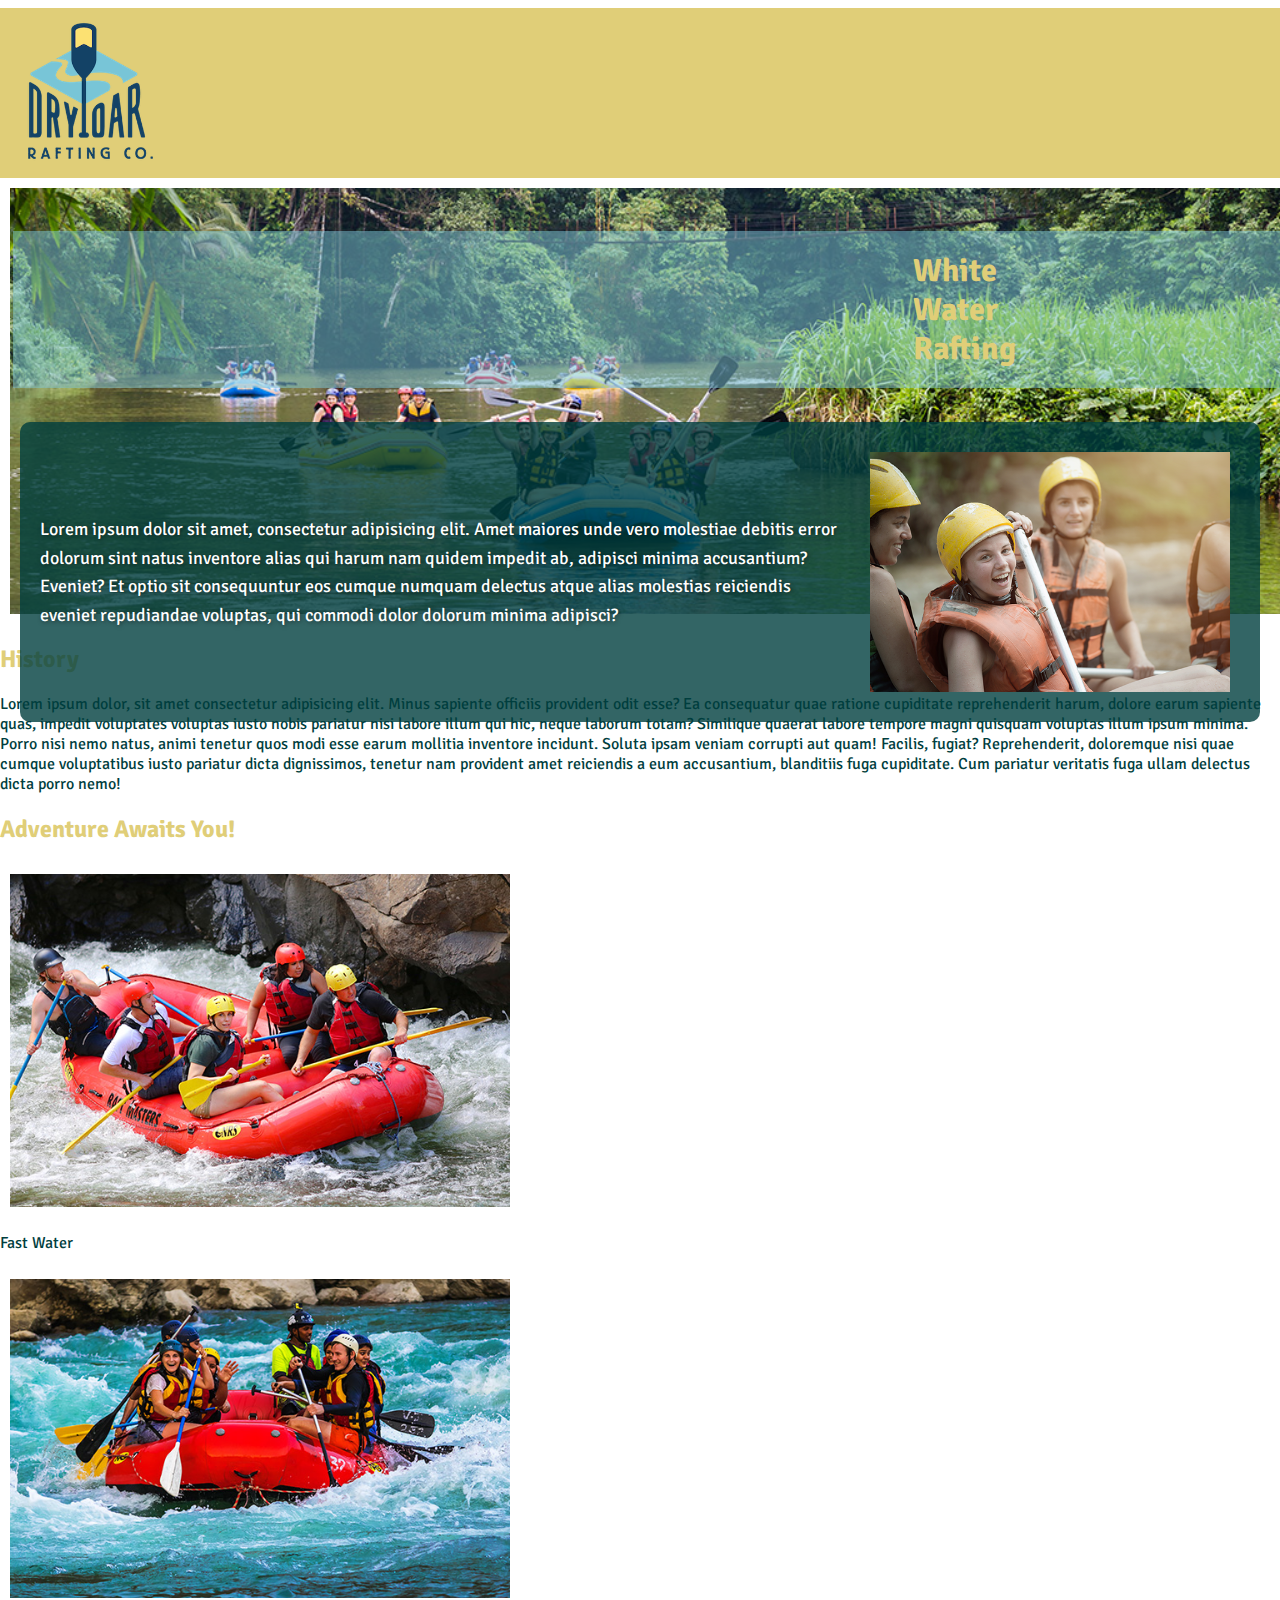
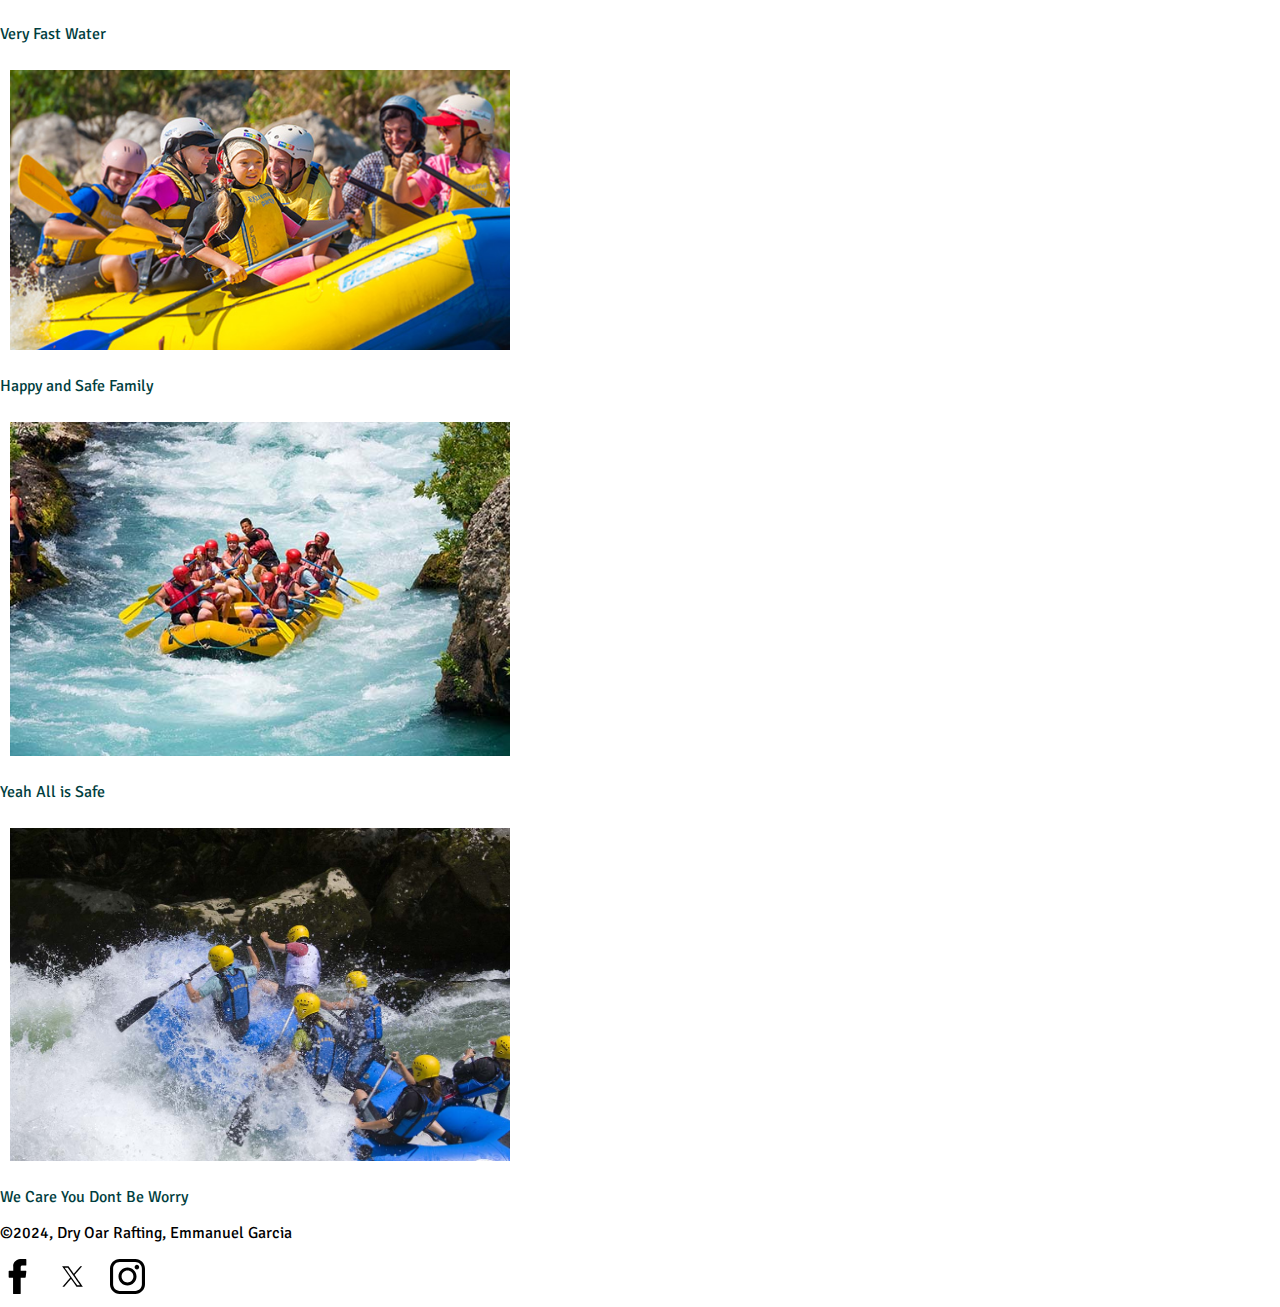
==== wwr/about.html @ 3fedbff1 "about us" ====
<!DOCTYPE html>
<html lang="en">
<head>
    <meta charset="UTF-8">
    <meta name="viewport" content="width=device-width, initial-scale=1.0">
    <meta name="description" content="About Us Dry Oar Rafting, forever just do it">
    <meta name="author" content="Emmanuel Garcia">
    <title>About Us-Dry Oar Rafting</title>
    <link rel="stylesheet" href="styles/rafting.css">
    <link rel="preconnect" href="https://fonts.googleapis.com">
    <link rel="preconnect" href="https://fonts.gstatic.com" crossorigin>
    <link href="https://fonts.googleapis.com/css2?family=Signika:wght@300..700&display=swap" rel="stylesheet">
</head>
<body>
    <header>
        <img src="images/dryoarlogo3.png" alt="Dry Oar Logo">
        <nav>
            <a href="index.html"></a>
            <a href="about.html"></a>
            <a href="trips.html"></a>
            <a href="contact.html"></a>
        </nav>
    </header>
    <main>
        <div class="hero">
            <img src="images/background_1.jpg" alt="background">
            <div class="hero-title">
                <h1>White Water Rafting</h1>
            </div>
            <div class="hero-text">
                <p>Lorem ipsum dolor sit amet, consectetur adipisicing elit. Amet maiores unde vero molestiae debitis error dolorum sint natus inventore alias qui harum nam quidem impedit ab, adipisci minima accusantium? Eveniet?
                Et optio sit consequuntur eos cumque numquam delectus atque alias molestias reiciendis eveniet repudiandae voluptas, qui commodi dolor dolorum minima adipisci?</p>
                <img src="images/people.png" alt="people">
            </div>
            <section>
                <h2>History</h2>
                <p>Lorem ipsum dolor, sit amet consectetur adipisicing elit. Minus sapiente officiis provident odit esse? Ea consequatur quae ratione cupiditate reprehenderit harum, dolore earum sapiente quas, impedit voluptates voluptas iusto nobis pariatur nisi labore illum qui hic, neque laborum totam? Similique quaerat labore tempore magni quisquam voluptas illum ipsum minima. Porro nisi nemo natus, animi tenetur quos modi esse earum mollitia inventore incidunt. Soluta ipsam veniam corrupti aut quam! Facilis, fugiat? Reprehenderit, doloremque nisi quae cumque voluptatibus iusto pariatur dicta dignissimos, tenetur nam provident amet reiciendis a eum accusantium, blanditiis fuga cupiditate. Cum pariatur veritatis fuga ullam delectus dicta porro nemo!</p>
            </section>
            <section>
                <div class="multiple_pictures">
                    <h2>Adventure Awaits You!</h2>
                    <img src="images/rafting_1.jpg" alt="Rafting 1">
                    <p>Fast Water</p>
                    <img src="images/rafting_2.jpg" alt="Rafting 2">
                    <p>Very Fast Water</p>
                    <img src="images/rafting_3.jpg" alt="Rafting 3">
                    <p>Happy and Safe Family</p>
                    <img src="images/rafting_4.jpg" alt="Rafting 4">
                    <p>Yeah All is Safe</p>
                    <img src="images/rafting_5.jpg" alt="Rafting 5">
                    <p>We Care You Dont Be Worry</p>
                </div>
            </section>
        </div>
    </main>
    <footer>
        <p>&copy;2024, Dry Oar Rafting, Emmanuel Garcia</p>
        <nav class="sociallinks">
            <a href="https://facebook.com">
                <img src="images/facebook.svg" alt="Facebook">
            </a>
            <a href="https://x.com">
                <img src="images/x.svg" alt="X">
            </a>
            <a href="https://instagram.com">
                <img src="images/instagram.svg" alt="Instagram">
            </a>
        </nav>
    </footer>
</body>
</html>
---- wwr/styles/rafting.css ----
:root {
    --primary-color: #7dc8da;
    --secondary-color: #0C347A;
    --heading-color: #E0CE78;
    --paragraph-color: #003E3E;
    --background-color-title: rgba(125, 200, 218, .5);
    --background-color-title-text: rgba(0, 62, 62, .8);
}

body {
    font-family: "Signika", sans-serif;
    font-weight: 400;
    font-style: normal;
    font-variation-settings:
        "GRAD" 0;
}

body {
    max-width: 2000px;
    margin: 8px auto 8px auto;
    position: relative;
}

h1, h2, h3, h4, h5, h6 {
    color: var(--heading-color);
}

a img {
    text-decoration: none; 
    border: none;
}

header {
    width: 1980px;
    background-color: var(--heading-color);
    padding: 10px 20px;
    display: flex;
    align-items: center;
    justify-content: space-between;
}

header img {
    height: 150px;
}

header nav {
    color: black;
    display: flex;
}

nav {
    display: flex;
    gap: 20px;

}

nav img {
    width: 35px;
}

.hero {
    position: relative;
    text-align: left;
    color: white;
}
.hero p {
    color: var(--paragraph-color);
}

.hero img {
    position: relative;
    display: block;
    width: 100%;
    height: auto;
    padding: 10px 10px;
}

.hero-text {
    position: absolute;
    display: flex;
    align-items: center;
    justify-content: flex-start;
    width: 1200px;
    height: auto;
    top: 15%;
    left: 50%;
    transform: translate(-50%, -50%);
    background-color: var(--background-color-title-text);
    padding: 20px;
    border-radius: 10px;
}

.hero-text p {
    margin: 10px 20px 10px 0;
    font-size: 18px;
    line-height: 1.6;
    text-shadow: 1px 1px 4px rgba(0, 0, 0, 0.5);
    color: white;
}

.hero-text img {
    position: relative;
    width: 30%;
    height: auto;
    border-radius: 1px;
}

.hero-title {
    position: absolute;
    top: 2%;
    left: 1%;
    background-color: var(--background-color-title);
    padding: 20px 900px;
    align-items: center;
    justify-content: space-between;
    z-index: 1;
}

.hero-title h1 {
    margin: 0;
    color: var(--heading-color);
}

.multiple_pictures {
    width: 500px;
    height: auto;
}

.multiple_pictures p {
    color: var(--paragraph-color);
}
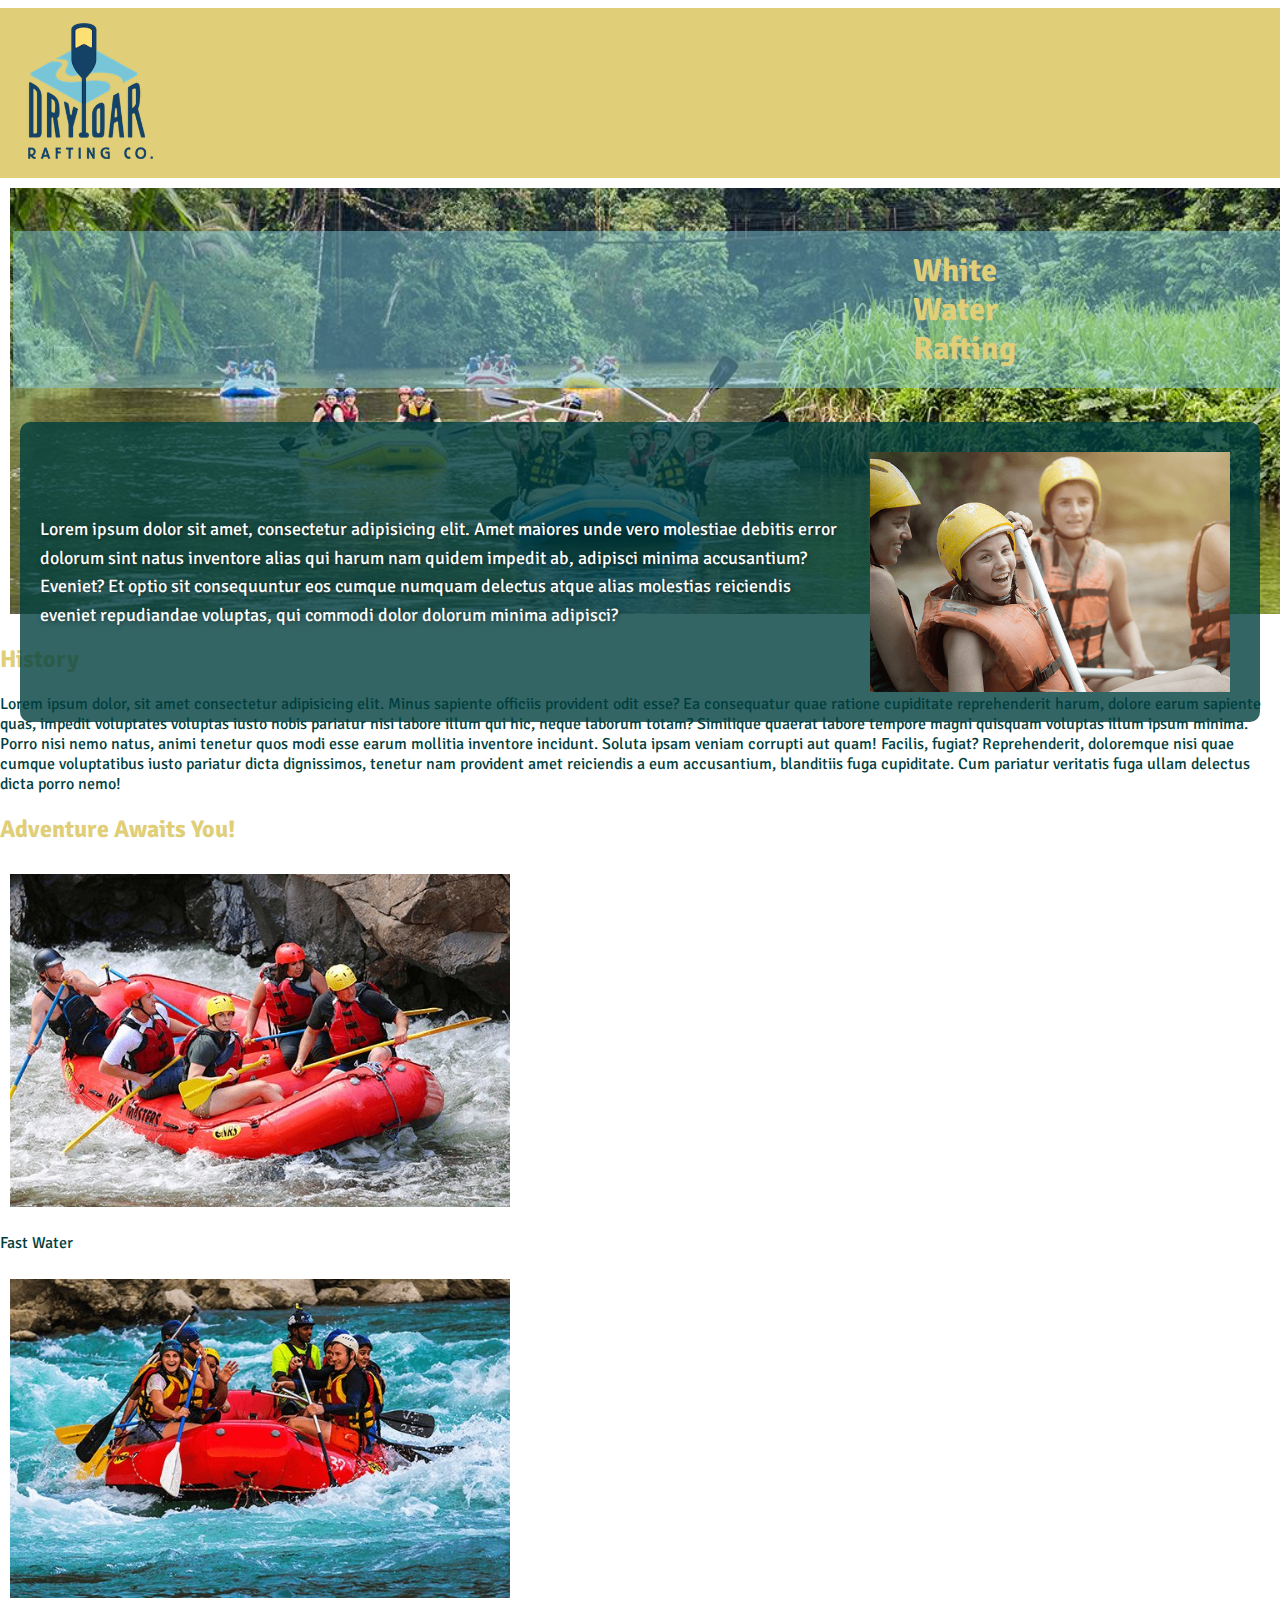
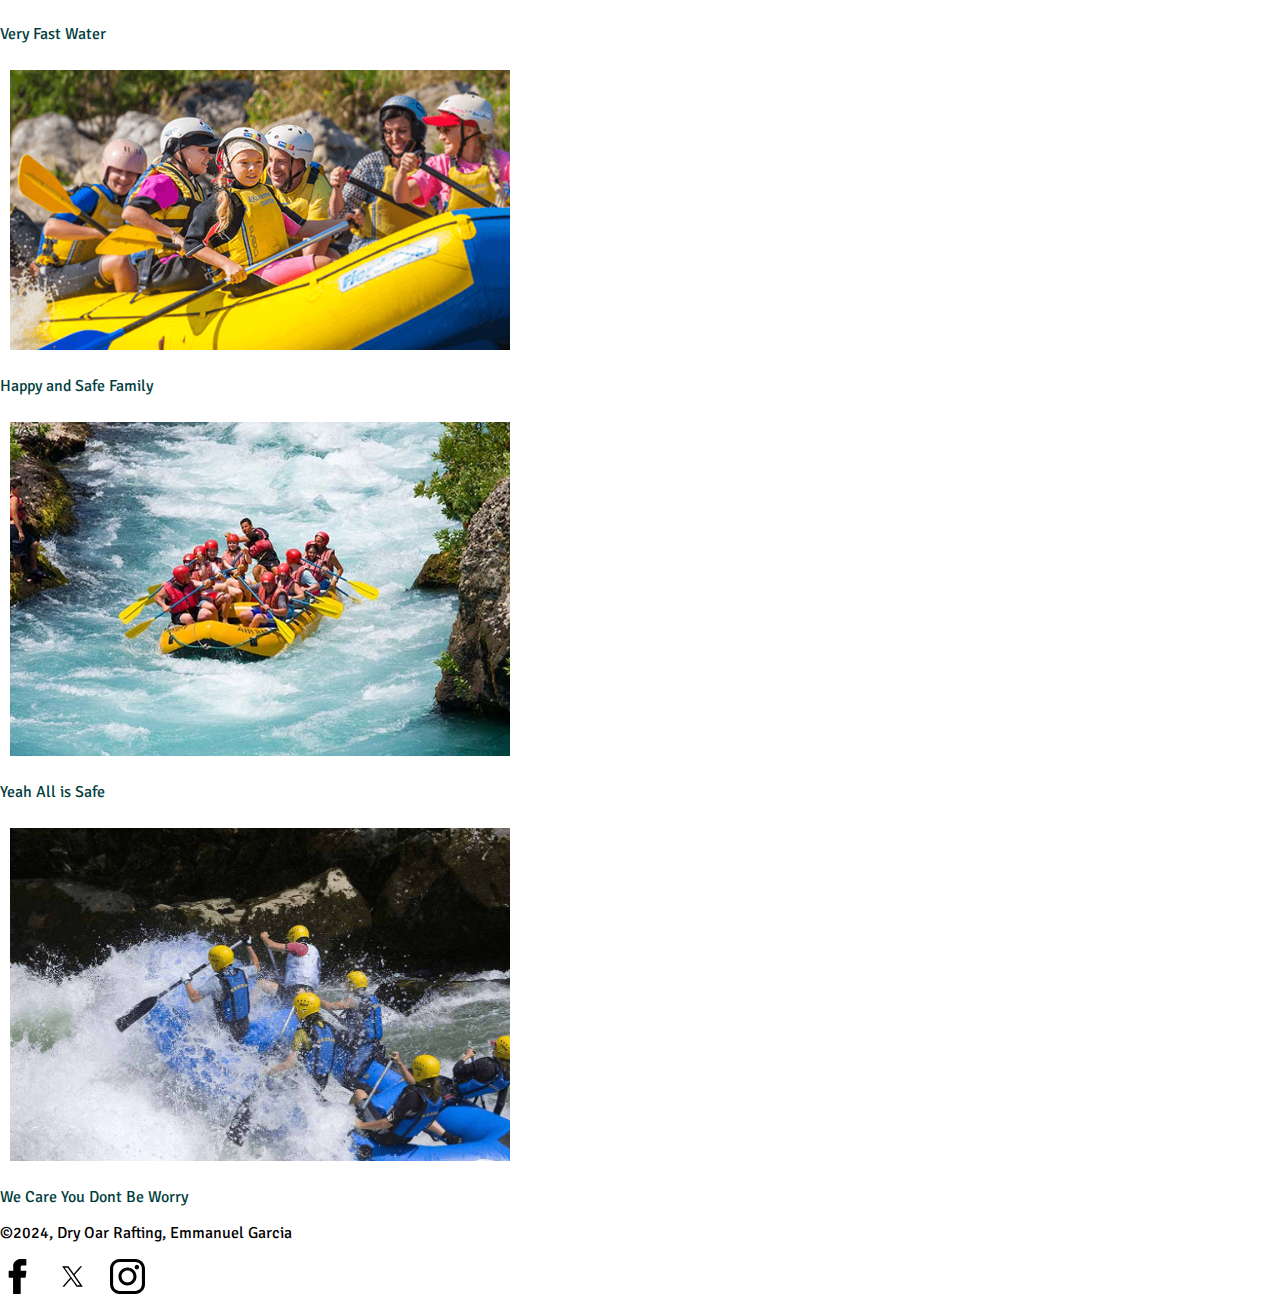
==== commit 7d58dab6: "images" ====
--- a/wwr/about.html
+++ b/wwr/about.html
@@ -43,7 +43,7 @@
                     <p>Fast Water</p>
                     <img src="images/rafting_2.jpg" alt="Rafting 2">
                     <p>Very Fast Water</p>
-                    <img src="images/rafting_3.jpg" alt="Rafting 3">
+                    <img src="images/rafting_3.png" alt="Rafting 3">
                     <p>Happy and Safe Family</p>
                     <img src="images/rafting_4.jpg" alt="Rafting 4">
                     <p>Yeah All is Safe</p>
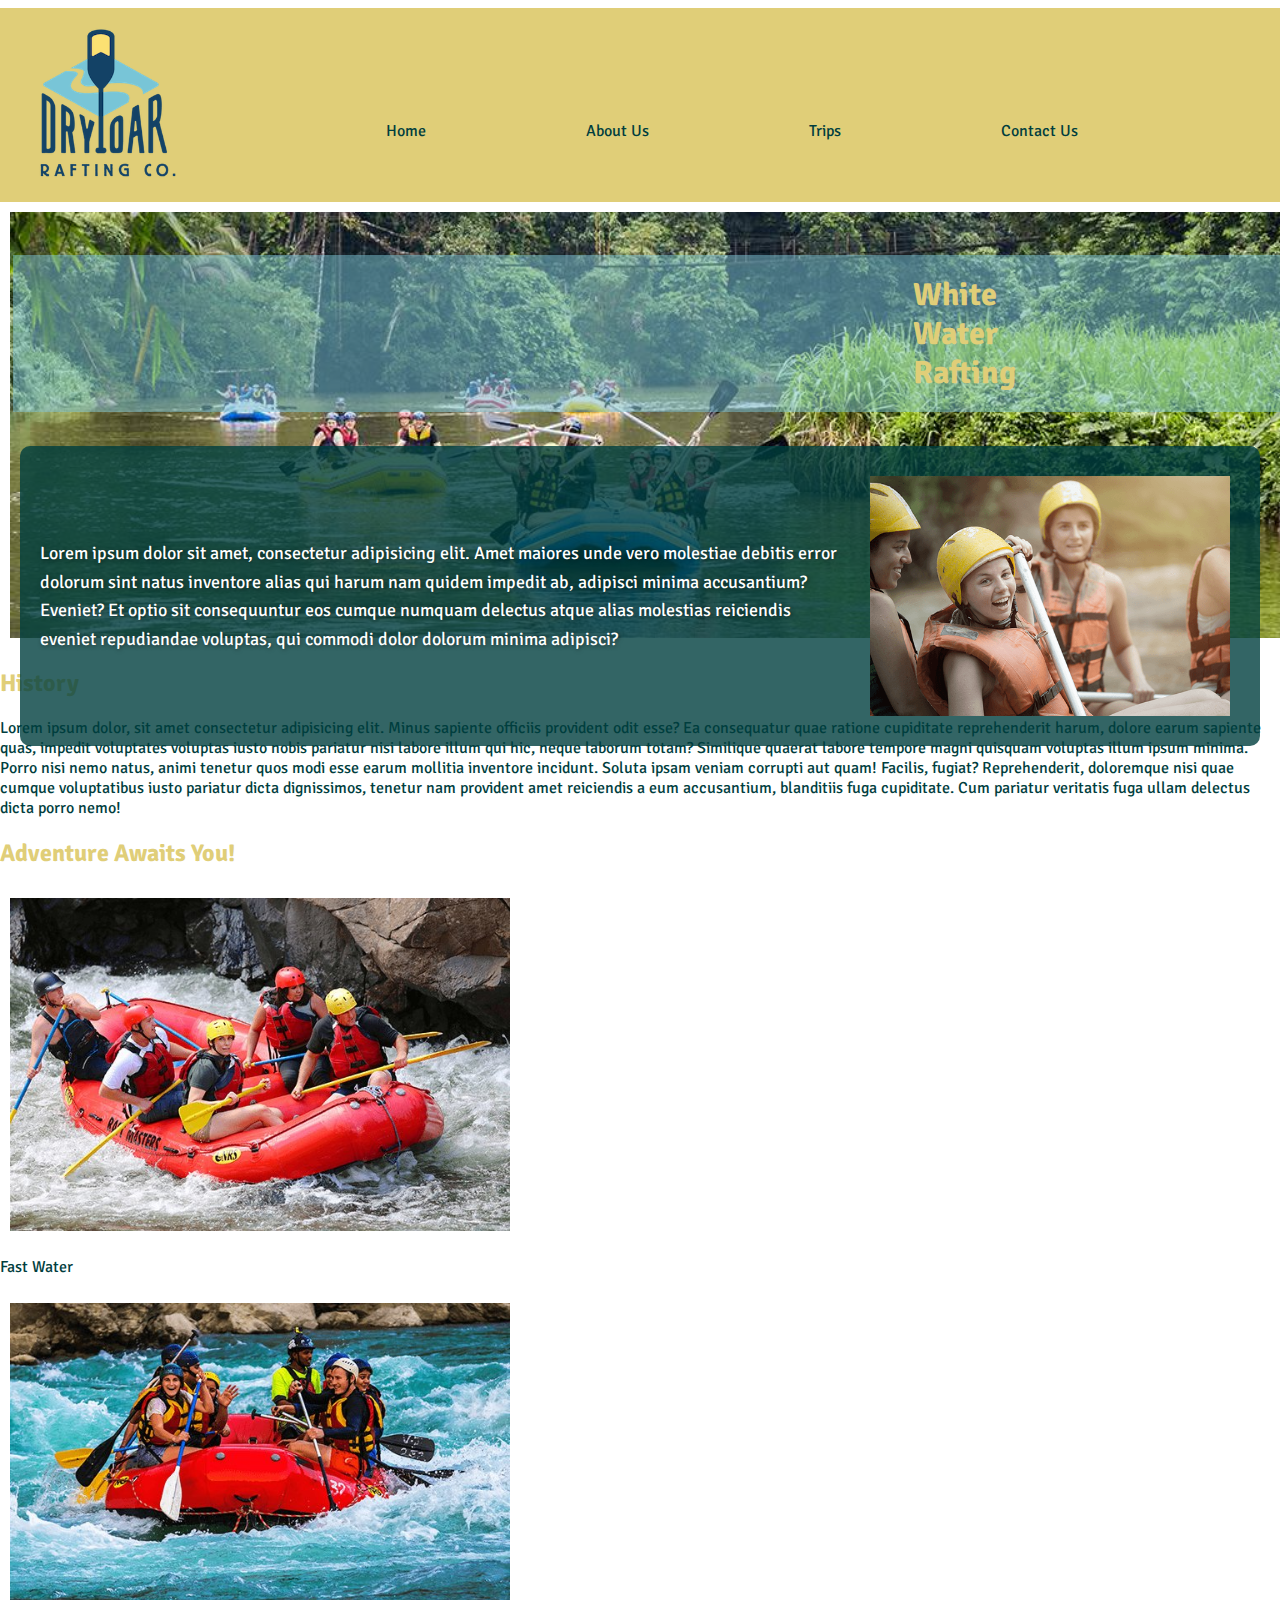
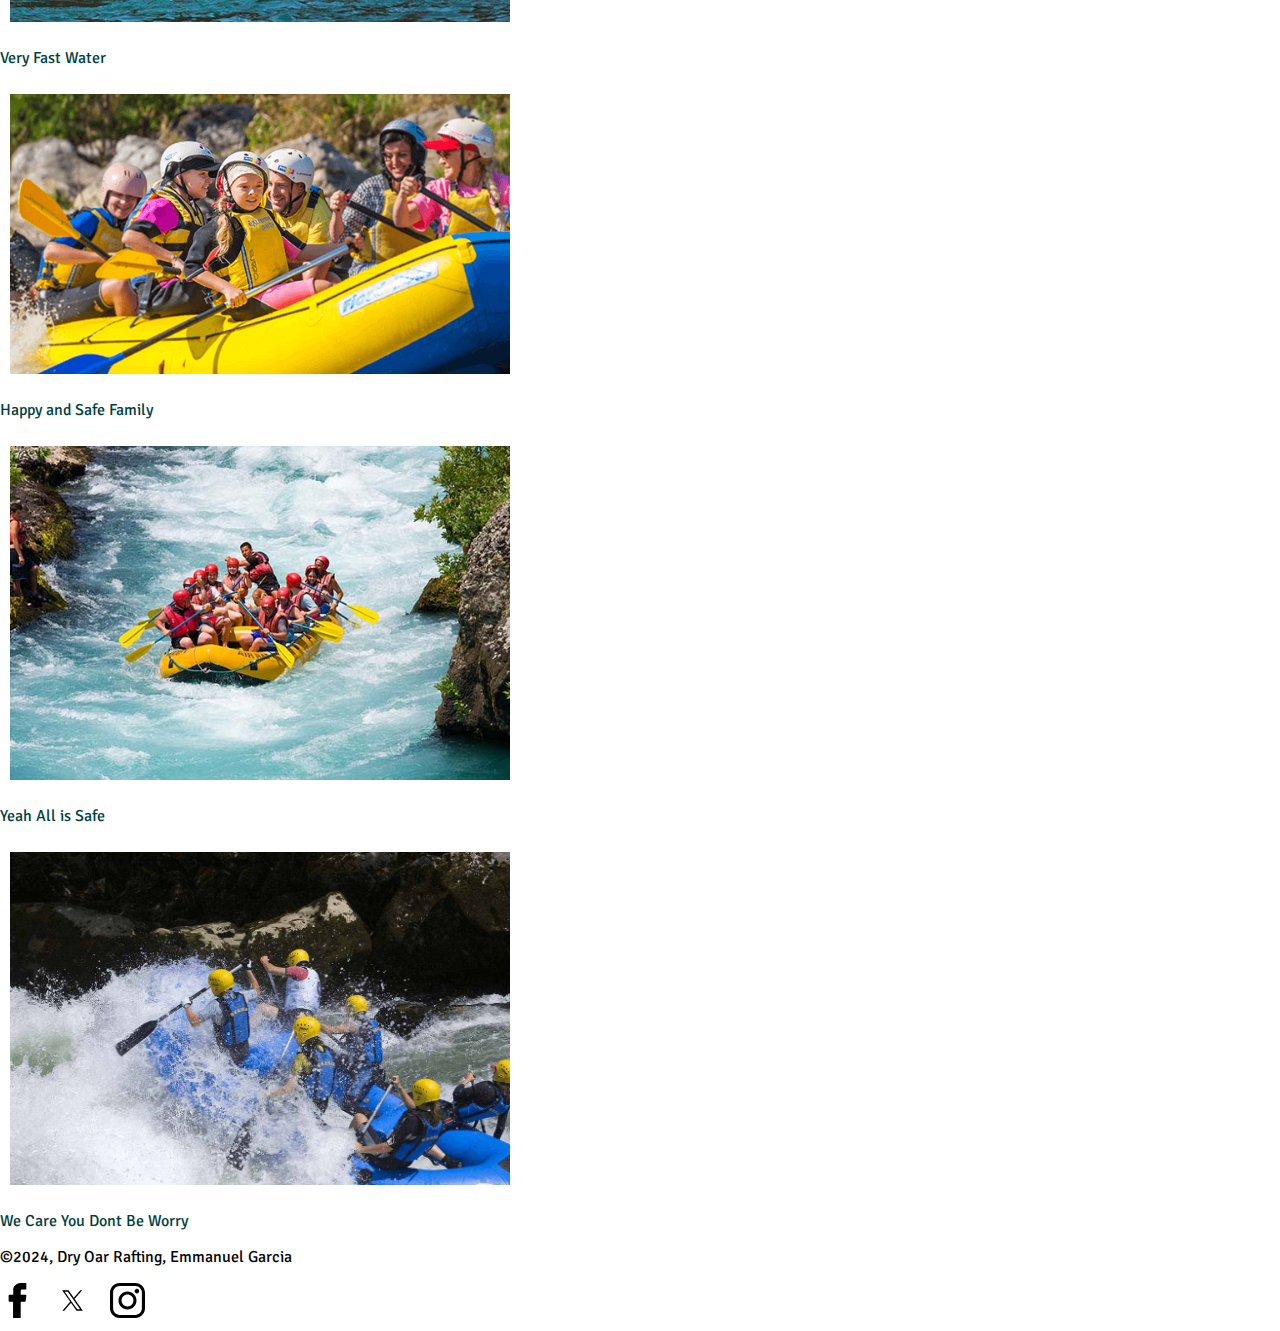
==== commit b5d36234: "maybe" ====
--- a/wwr/about.html
+++ b/wwr/about.html
@@ -14,12 +14,16 @@
 <body>
     <header>
         <img src="images/dryoarlogo3.png" alt="Dry Oar Logo">
-        <nav>
-            <a href="index.html"></a>
-            <a href="about.html"></a>
-            <a href="trips.html"></a>
-            <a href="contact.html"></a>
-        </nav>
+        <div class="nav-header">
+            <nav>
+                <ul class="navigation">
+                    <li><a href="index.html">Home</a></li>
+                    <li><a href="about.html">About Us</a></li>
+                    <li><a href="trips.html">Trips</a></li>
+                    <li><a href="contact.html">Contact Us</a></li>
+                </ul>
+            </nav>
+        </div>
     </header>
     <main>
         <div class="hero">
--- a/wwr/styles/rafting.css
+++ b/wwr/styles/rafting.css
@@ -30,29 +30,53 @@
     text-decoration: none; 
     border: none;
 }
+header, footer {
+    max-width: 1980px;
+    margin: 0 auto;
+}
 
 header {
-    width: 1980px;
-    background-color: var(--heading-color);
-    padding: 10px 20px;
     display: flex;
+    grid-template-columns: 1fr 3fr;
     align-items: center;
-    justify-content: space-between;
+    background: var(--heading-color);
+    color: #fff;
+    padding: 1rem;
 }
 
 header img {
-    height: 150px;
+    height: auto;
+    margin: 0 .25rem 0 1rem;
+    width: 150px;
 }
 
 header nav {
-    color: black;
+    position: absolute;
+    color: var(--primary-color);
     display: flex;
+
 }
 
 nav {
     display: flex;
     gap: 20px;
 
+}
+
+nav ul {
+    list-style: none;
+    display: flex;
+    justify-content: flex-end;
+}
+
+nav ul li {
+    margin-left: 10rem;
+}
+
+nav ul li a {
+    color: var(--paragraph-color);
+    text-decoration: none;
+    display: block;
 }
 
 nav img {
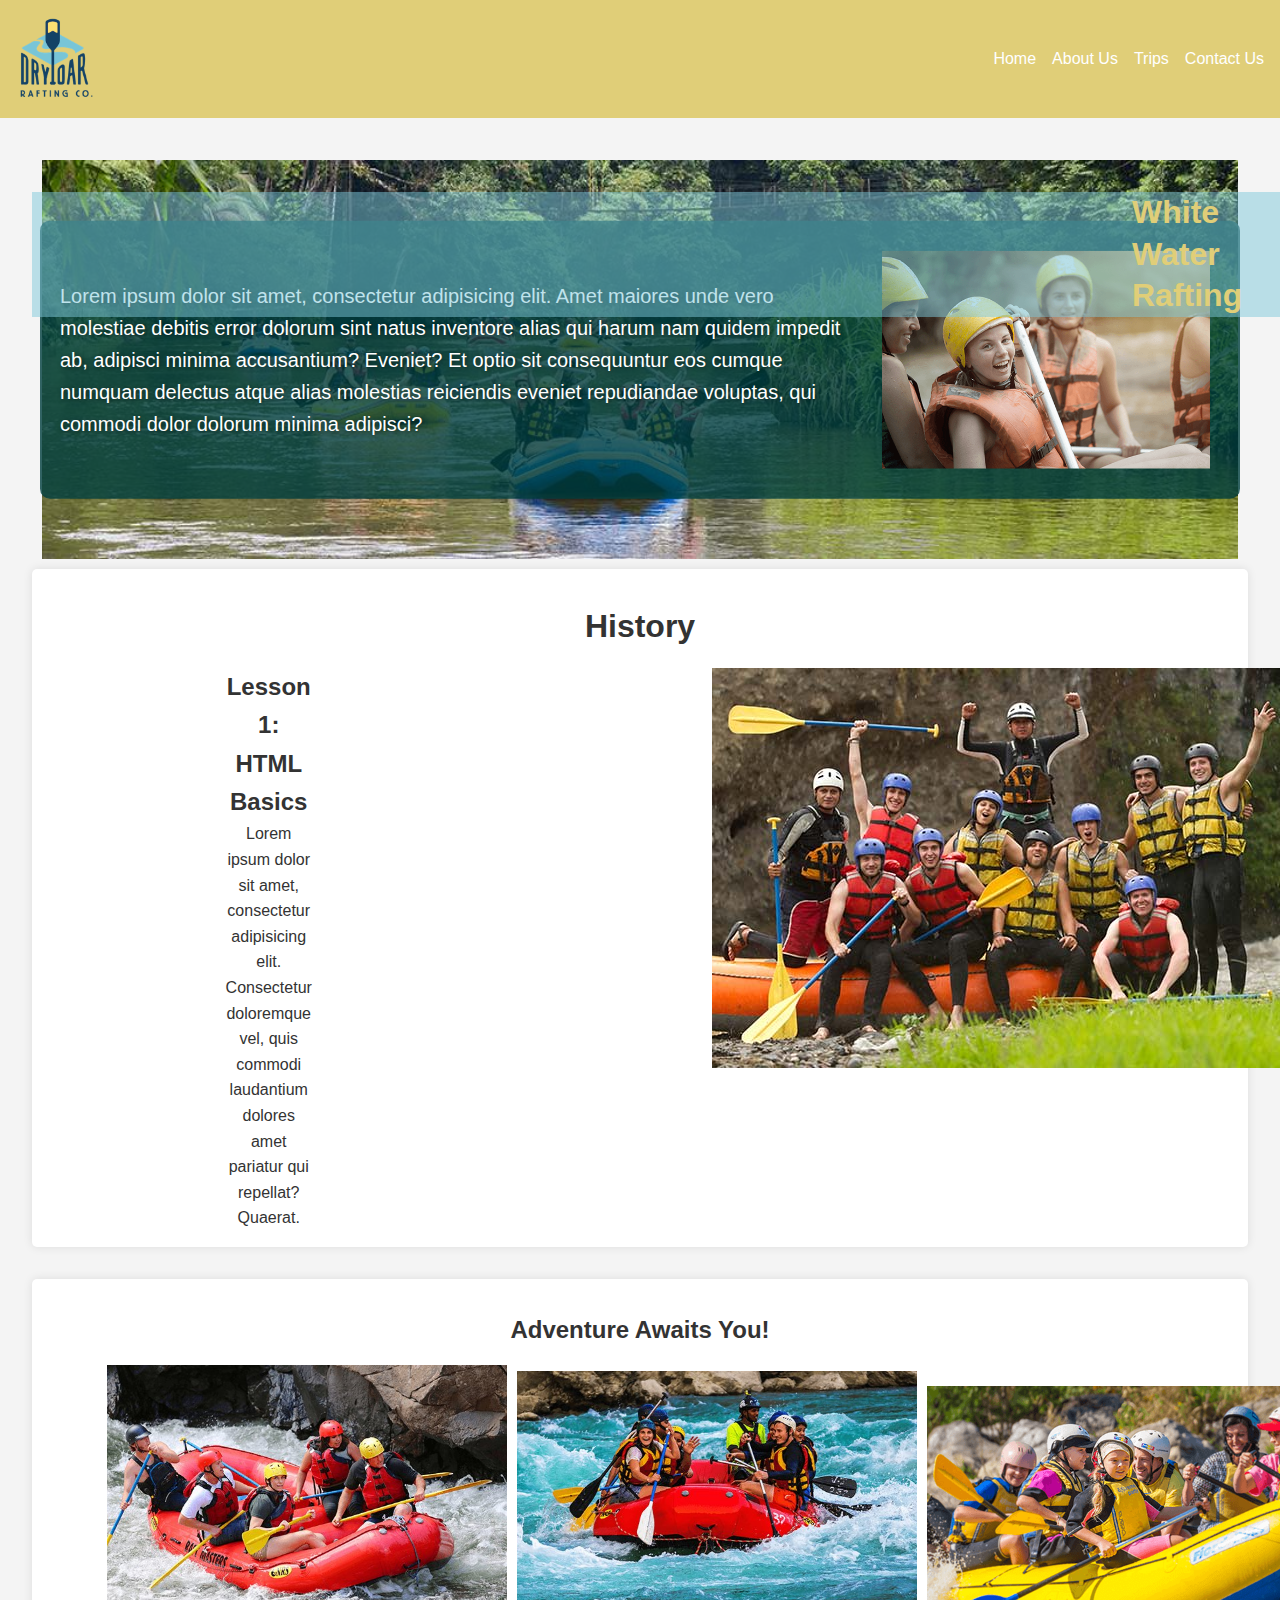
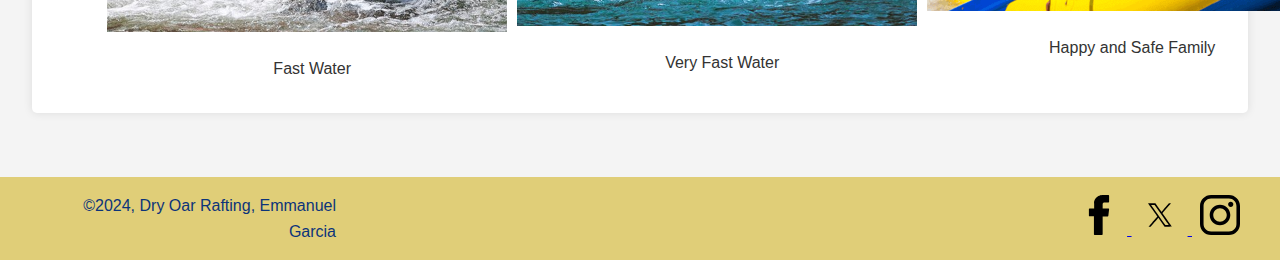
==== commit c628a405: "safe" ====
--- a/wwr/about.html
+++ b/wwr/about.html
@@ -1,61 +1,84 @@
 <!DOCTYPE html>
 <html lang="en">
-<head>
-    <meta charset="UTF-8">
-    <meta name="viewport" content="width=device-width, initial-scale=1.0">
-    <meta name="description" content="About Us Dry Oar Rafting, forever just do it">
-    <meta name="author" content="Emmanuel Garcia">
-    <title>About Us-Dry Oar Rafting</title>
-    <link rel="stylesheet" href="styles/rafting.css">
-    <link rel="preconnect" href="https://fonts.googleapis.com">
-    <link rel="preconnect" href="https://fonts.gstatic.com" crossorigin>
-    <link href="https://fonts.googleapis.com/css2?family=Signika:wght@300..700&display=swap" rel="stylesheet">
-</head>
+    <head>
+        <meta charset="UTF-8">
+        <meta name="viewport" content="width=device-width, initial-scale=1.0">
+        <meta name="description" content="About Us Dry Oar Rafting, forever just do it">
+        <meta name="author" content="Emmanuel Garcia">
+        <title>About Us-Dry Oar Rafting</title>
+        <link rel="stylesheet" href="styles/rafting.css">
+        <link rel="preconnect" href="https://fonts.googleapis.com">
+        <link rel="preconnect" href="https://fonts.gstatic.com" crossorigin>
+        <link href="https://fonts.googleapis.com/css2?family=Signika:wght@300..700&display=swap" rel="stylesheet">
+    </head>
 <body>
     <header>
-        <img src="images/dryoarlogo3.png" alt="Dry Oar Logo">
-        <div class="nav-header">
-            <nav>
-                <ul class="navigation">
-                    <li><a href="index.html">Home</a></li>
-                    <li><a href="about.html">About Us</a></li>
-                    <li><a href="trips.html">Trips</a></li>
-                    <li><a href="contact.html">Contact Us</a></li>
-                </ul>
-            </nav>
-        </div>
+        <div class="logo"> <img src="images/dryoarlogo3.png"></div>
+
+        <nav>
+            <ul>
+                <li><a href="#home">Home</a></li>
+                <li><a href="#about-us">About Us</a></li>
+                <li><a href="#trips">Trips</a></li>
+                <li><a href="#contact-us">Contact Us</a></li>
+            </ul>
+        </nav>
     </header>
     <main>
-        <div class="hero">
-            <img src="images/background_1.jpg" alt="background">
-            <div class="hero-title">
-                <h1>White Water Rafting</h1>
+        <section id="wireframe_2">
+            <div class="hero">
+                <img src="images/background_1.jpg" alt="background">
+                <div class="hero-title">
+                    <h1>White Water Rafting</h1>
+                </div>
+                <div class="hero-text">
+                    <p>Lorem ipsum dolor sit amet, consectetur adipisicing elit. Amet maiores unde vero molestiae debitis error dolorum sint natus inventore alias qui harum nam quidem impedit ab, adipisci minima accusantium? Eveniet?
+                    Et optio sit consequuntur eos cumque numquam delectus atque alias molestias reiciendis eveniet repudiandae voluptas, qui commodi dolor dolorum minima adipisci?</p>
+                    <img src="images/people.png" alt="people">
+                </div>
             </div>
-            <div class="hero-text">
-                <p>Lorem ipsum dolor sit amet, consectetur adipisicing elit. Amet maiores unde vero molestiae debitis error dolorum sint natus inventore alias qui harum nam quidem impedit ab, adipisci minima accusantium? Eveniet?
-                Et optio sit consequuntur eos cumque numquam delectus atque alias molestias reiciendis eveniet repudiandae voluptas, qui commodi dolor dolorum minima adipisci?</p>
-                <img src="images/people.png" alt="people">
+        </section>
+        <section id="content">
+            <h1>History</h1>
+            <div class="content-grid">
+                <div class="content-item">
+                    <h2>Lesson 1: HTML Basics</h2>
+                    <p>Lorem ipsum dolor sit amet, consectetur adipisicing elit. Consectetur doloremque vel, quis commodi laudantium dolores amet pariatur qui repellat? Quaerat.</p>
+                </div>
+                <div class="content-item">
+                    <img src="images/rafting_history.jpg">
+                </div>
+                <div class="content-item">
+                    <h2>Lesson 3: JavaScript Basics</h2>
+                    <p>JavaScript is a programming language that can be run within web browsers...</p>
+                </div>
             </div>
-            <section>
-                <h2>History</h2>
-                <p>Lorem ipsum dolor, sit amet consectetur adipisicing elit. Minus sapiente officiis provident odit esse? Ea consequatur quae ratione cupiditate reprehenderit harum, dolore earum sapiente quas, impedit voluptates voluptas iusto nobis pariatur nisi labore illum qui hic, neque laborum totam? Similique quaerat labore tempore magni quisquam voluptas illum ipsum minima. Porro nisi nemo natus, animi tenetur quos modi esse earum mollitia inventore incidunt. Soluta ipsam veniam corrupti aut quam! Facilis, fugiat? Reprehenderit, doloremque nisi quae cumque voluptatibus iusto pariatur dicta dignissimos, tenetur nam provident amet reiciendis a eum accusantium, blanditiis fuga cupiditate. Cum pariatur veritatis fuga ullam delectus dicta porro nemo!</p>
-            </section>
-            <section>
-                <div class="multiple_pictures">
-                    <h2>Adventure Awaits You!</h2>
-                    <img src="images/rafting_1.jpg" alt="Rafting 1">
-                    <p>Fast Water</p>
-                    <img src="images/rafting_2.jpg" alt="Rafting 2">
-                    <p>Very Fast Water</p>
-                    <img src="images/rafting_3.png" alt="Rafting 3">
-                    <p>Happy and Safe Family</p>
-                    <img src="images/rafting_4.jpg" alt="Rafting 4">
-                    <p>Yeah All is Safe</p>
-                    <img src="images/rafting_5.jpg" alt="Rafting 5">
-                    <p>We Care You Dont Be Worry</p>
-                </div>
-            </section>
-        </div>
+        </section>
+        <section id="resources">   
+            <h2>Adventure Awaits You!</h2>
+            <div class="multiple_pictures">
+                <figure>
+                <img src="images/rafting_1.jpg" alt="Rafting 1">
+                <p>Fast Water</p>
+                </figure>
+                <figure>
+                <img src="images/rafting_2.jpg" alt="Rafting 2">
+                <p>Very Fast Water</p>
+                </figure>
+                <figure>
+                <img src="images/rafting_3.png" alt="Rafting 3">
+                <p>Happy and Safe Family</p>
+                </figure>
+                <figure>
+                <img src="images/rafting_4.jpg" alt="Rafting 4">
+                <p>Yeah All is Safe</p>
+                </figure>
+                <figure>
+                <img src="images/rafting_5.jpg" alt="Rafting 5">
+                <p>We Care You Dont Be Worry</p>
+                </figure>
+            </div>
+        </section>
     </main>
     <footer>
         <p>&copy;2024, Dry Oar Rafting, Emmanuel Garcia</p>
@@ -72,4 +95,4 @@
         </nav>
     </footer>
 </body>
-</html>+</html>
--- a/wwr/styles/rafting.css
+++ b/wwr/styles/rafting.css
@@ -1,4 +1,3 @@
-
 :root {
     --primary-color: #7dc8da;
     --secondary-color: #0C347A;
@@ -8,35 +7,21 @@
     --background-color-title-text: rgba(0, 62, 62, .8);
 }
 
-body {
-    font-family: "Signika", sans-serif;
-    font-weight: 400;
-    font-style: normal;
-    font-variation-settings:
-        "GRAD" 0;
+* {
+    margin: 0;
+    padding: 0;
+    box-sizing: border-box;
 }
 
 body {
-    max-width: 2000px;
-    margin: 8px auto 8px auto;
-    position: relative;
-}
-
-h1, h2, h3, h4, h5, h6 {
-    color: var(--heading-color);
-}
-
-a img {
-    text-decoration: none; 
-    border: none;
-}
-header, footer {
-    max-width: 1980px;
-    margin: 0 auto;
+    font-family: Arial, sans-serif;
+    line-height: 1.6;
+    background-color: #f4f4f4;
+    color: #333;
 }
 
 header {
-    display: flex;
+    display: grid;
     grid-template-columns: 1fr 3fr;
     align-items: center;
     background: var(--heading-color);
@@ -44,23 +29,15 @@
     padding: 1rem;
 }
 
-header img {
-    height: auto;
-    margin: 0 .25rem 0 1rem;
-    width: 150px;
+header .logo {
+    font-size: 1.5rem;
+    font-weight: bold;
 }
 
-header nav {
-    position: absolute;
-    color: var(--primary-color);
+header img {
+    width: 80px;
+    height: auto;
     display: flex;
-
-}
-
-nav {
-    display: flex;
-    gap: 20px;
-
 }
 
 nav ul {
@@ -70,26 +47,95 @@
 }
 
 nav ul li {
-    margin-left: 10rem;
+    margin-left: 1rem;
 }
 
 nav ul li a {
-    color: var(--paragraph-color);
+    color: #fff;
     text-decoration: none;
-    display: block;
 }
 
-nav img {
-    width: 35px;
+main {
+    padding: 2rem;
+}
+
+#introduction, #content, #resources {
+    margin-bottom: 2rem;
+    background: #fff;
+    padding: 1rem;
+    border-radius: 5px;
+    box-shadow: 0 0 10px rgba(0,0,0,0.1);
+}
+
+.content-grid {
+    position: relative;
+    display: flex;
+    grid-template-columns: repeat(auto-fill, minmax(250px, 1fr));
+    gap: 25rem;
+    width: 20px;
+    left: 15%;
+    text-align: center;
+}
+
+#content h1 {
+    display: flex;
+    align-items: center;
+    justify-content: center;
+    padding: 1rem;
+    text-align: center;
+}
+
+#resources h2 {
+    display: flex;
+    align-items: center;
+    justify-content: center;
+    padding: 1rem;
+    text-align: center;
+}
+
+.multiple_pictures {
+    position: relative;
+    display: flex;
+    align-items: center;
+    left: 5%;
+}
+
+
+.multiple_pictures img {
+    width: 400px;
+    height: auto;
+    margin-right: 10px;
+    align-items: center;
+    justify-content: center;
+}
+
+.multiple_pictures p {
+    position: flex;
+    text-align: center;
+    align-items: center;
+    padding: 1rem;
+    justify-content: center;
+}
+
+footer {
+    display: grid;
+    grid-template-columns: 1fr 3fr;
+    align-items: center;
+    text-align: right;
+    background: var(--heading-color);
+    color: var(--secondary-color);
+    padding: 1rem 2rem;
+}
+
+footer img {
+    width: 40px;
+    margin: 0 0.5rem;
 }
 
 .hero {
     position: relative;
     text-align: left;
     color: white;
-}
-.hero p {
-    color: var(--paragraph-color);
 }
 
 .hero img {
@@ -107,7 +153,7 @@
     justify-content: flex-start;
     width: 1200px;
     height: auto;
-    top: 15%;
+    top: 50%;
     left: 50%;
     transform: translate(-50%, -50%);
     background-color: var(--background-color-title-text);
@@ -117,7 +163,7 @@
 
 .hero-text p {
     margin: 10px 20px 10px 0;
-    font-size: 18px;
+    font-size: 20px;
     line-height: 1.6;
     text-shadow: 1px 1px 4px rgba(0, 0, 0, 0.5);
     color: white;
@@ -132,10 +178,10 @@
 
 .hero-title {
     position: absolute;
-    top: 2%;
-    left: 1%;
+    top: 10%;
+    left: 0%;
     background-color: var(--background-color-title);
-    padding: 20px 900px;
+    padding: 0px 1100px;
     align-items: center;
     justify-content: space-between;
     z-index: 1;
@@ -144,13 +190,5 @@
 .hero-title h1 {
     margin: 0;
     color: var(--heading-color);
+    line-height: 1.3;
 }
-
-.multiple_pictures {
-    width: 500px;
-    height: auto;
-}
-
-.multiple_pictures p {
-    color: var(--paragraph-color);
-}
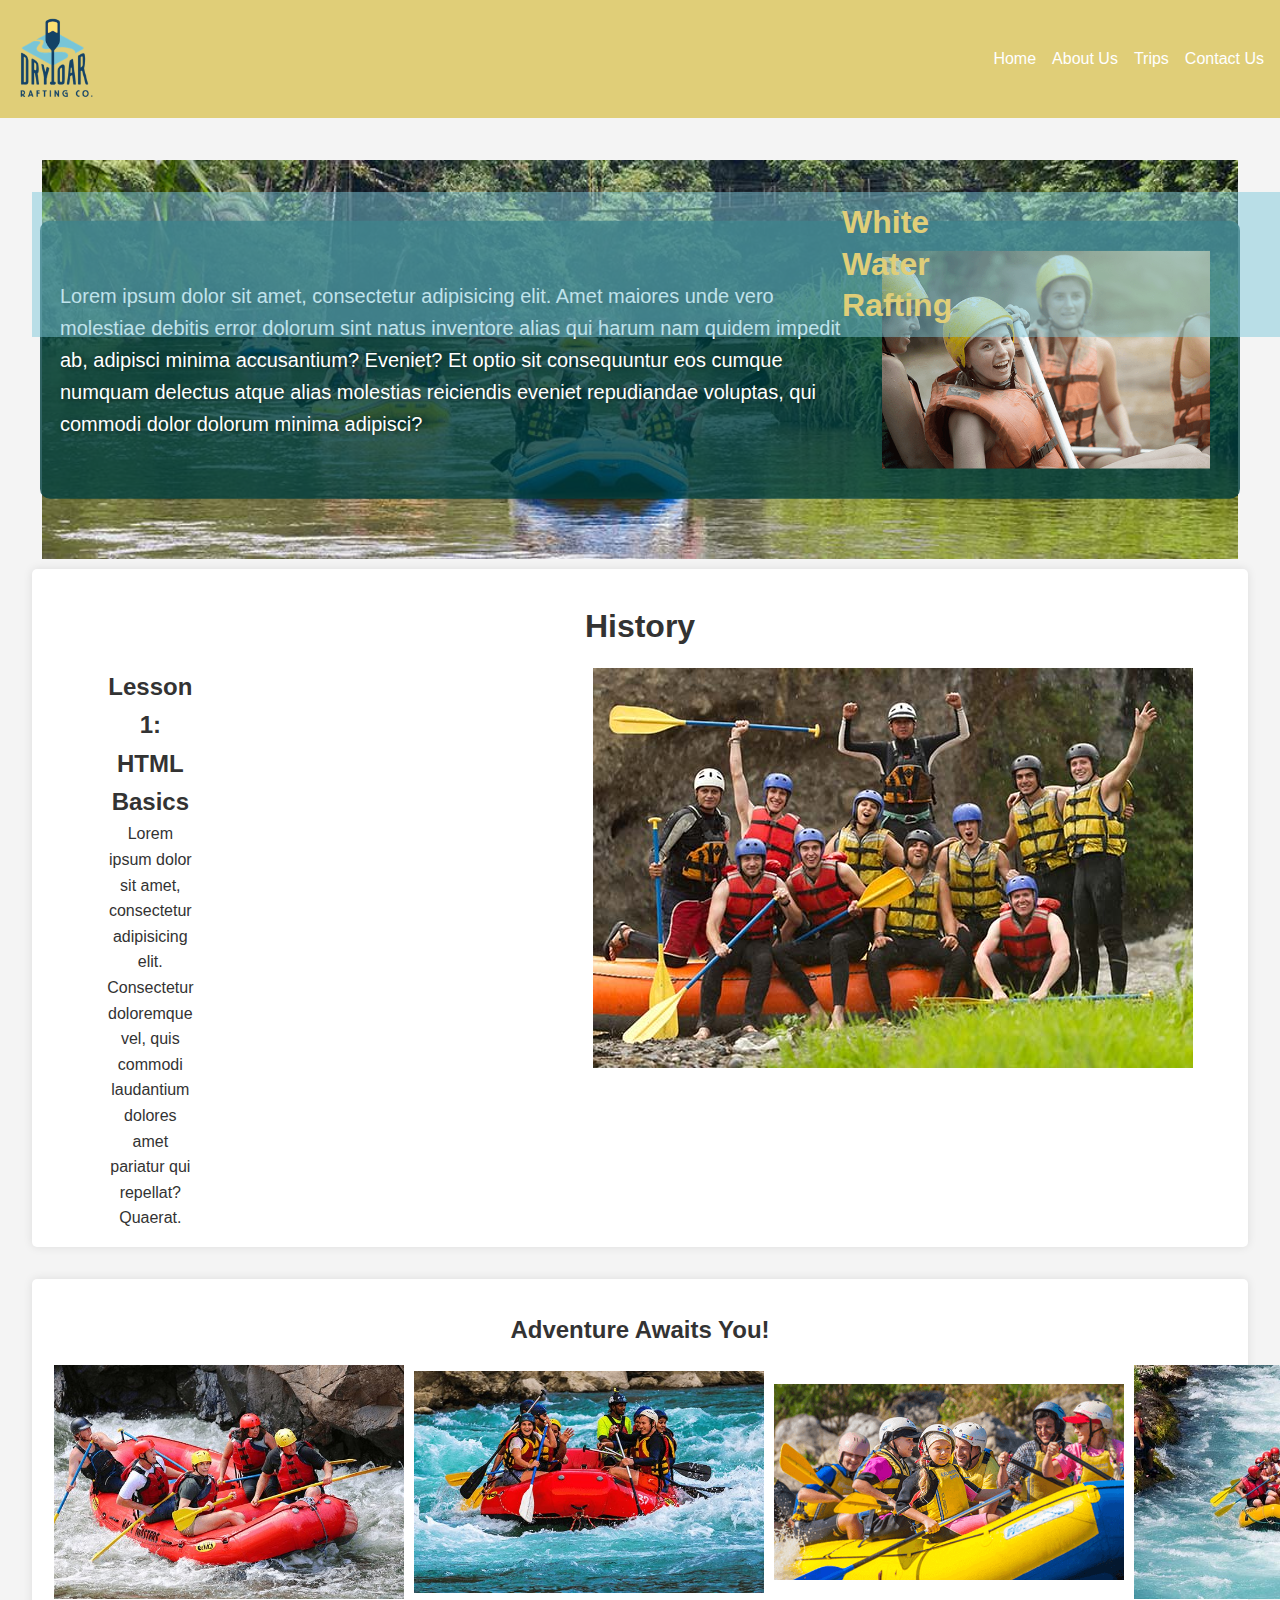
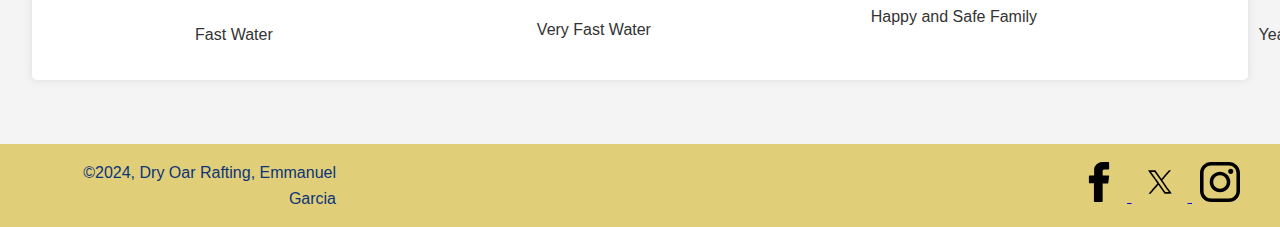
==== commit 9b05eaea: "week5" ====
--- a/wwr/about.html
+++ b/wwr/about.html
@@ -14,13 +14,12 @@
 <body>
     <header>
         <div class="logo"> <img src="images/dryoarlogo3.png"></div>
-
         <nav>
             <ul>
-                <li><a href="#home">Home</a></li>
-                <li><a href="#about-us">About Us</a></li>
-                <li><a href="#trips">Trips</a></li>
-                <li><a href="#contact-us">Contact Us</a></li>
+                <li><a href="/home">Home</a></li>
+                <li><a href="/about.html">About Us</a></li>
+                <li><a href="trips">Trips</a></li>
+                <li><a href="/contact.html">Contact Us</a></li>
             </ul>
         </nav>
     </header>
--- a/wwr/styles/rafting.css
+++ b/wwr/styles/rafting.css
@@ -59,7 +59,7 @@
     padding: 2rem;
 }
 
-#introduction, #content, #resources {
+#introduction, #content, #resources{
     margin-bottom: 2rem;
     background: #fff;
     padding: 1rem;
@@ -73,7 +73,7 @@
     grid-template-columns: repeat(auto-fill, minmax(250px, 1fr));
     gap: 25rem;
     width: 20px;
-    left: 15%;
+    left: 5%;
     text-align: center;
 }
 
@@ -97,12 +97,11 @@
     position: relative;
     display: flex;
     align-items: center;
-    left: 5%;
-}
-
+    left: 0.5%;
+}
 
 .multiple_pictures img {
-    width: 400px;
+    width: 350px;
     height: auto;
     margin-right: 10px;
     align-items: center;
@@ -116,6 +115,38 @@
     padding: 1rem;
     justify-content: center;
 }
+
+#team h2 {
+    display: flex;
+    align-items: center;
+    justify-content: center;
+    padding: 1rem;
+    text-align: center;
+}
+
+.multiple_pictures_contact {
+    position: relative;
+    display: flex;
+    align-items: center;
+    left: 15%;
+}
+
+.multiple_pictures_contact img {
+    width: 150px;
+    height: auto;
+    margin-right: 10px;
+    align-items: center;
+    justify-content: center;
+}
+
+.multiple_pictures_contact p {
+    position: flex;
+    text-align: center;
+    align-items: center;
+    padding: 1rem;
+    justify-content: center;
+}
+
 
 footer {
     display: grid;
@@ -181,7 +212,7 @@
     top: 10%;
     left: 0%;
     background-color: var(--background-color-title);
-    padding: 0px 1100px;
+    padding: 10px 810px;
     align-items: center;
     justify-content: space-between;
     z-index: 1;
@@ -192,3 +223,74 @@
     color: var(--heading-color);
     line-height: 1.3;
 }
+
+#company-info {
+    margin-bottom: 2rem;
+    background: #fff;
+    padding: 1rem;
+    border-radius: 5px;
+    box-shadow: 0 0 10px rgba(0,0,0,0.1);
+    text-align: center;
+}
+
+#team {
+    margin-bottom: 2rem;
+    background: #fff;
+    padding: 1rem;
+    border-radius: 5px;
+    box-shadow: 0 0 10px rgba(0,0,0,0.1);
+    text-align: center;
+    display: flex;
+}
+
+#team .team-members {
+    display: flex;
+    justify-content: space-around;
+}
+
+#team figure {
+    text-align: center;
+}
+
+#contact-form {
+    margin-bottom: 2rem;
+    background: #fff;
+    padding: 1rem;
+    border-radius: 5px;
+    box-shadow: 0 0 10px rgba(0,0,0,0.1);
+}
+
+#contact-form form {
+    display: flex;
+    flex-direction: column;
+}
+
+#contact-form label {
+    margin-bottom: 0.5rem;
+}
+
+#contact-form input,
+#contact-form textarea,
+#contact-form button {
+    margin-bottom: 1rem;
+    padding: 0.5rem;
+    border-radius: 5px;
+    border: 1px solid #ccc;
+}
+
+#contact-form button {
+    background: var(--secondary-color);
+    color: #fff;
+    border: none;
+    cursor: pointer;
+}
+
+#contact-form button:hover {
+    background: var(--primary-color);
+}
+
+.map iframe {
+    width: 100%;
+    height: 450px;
+    border: none;
+}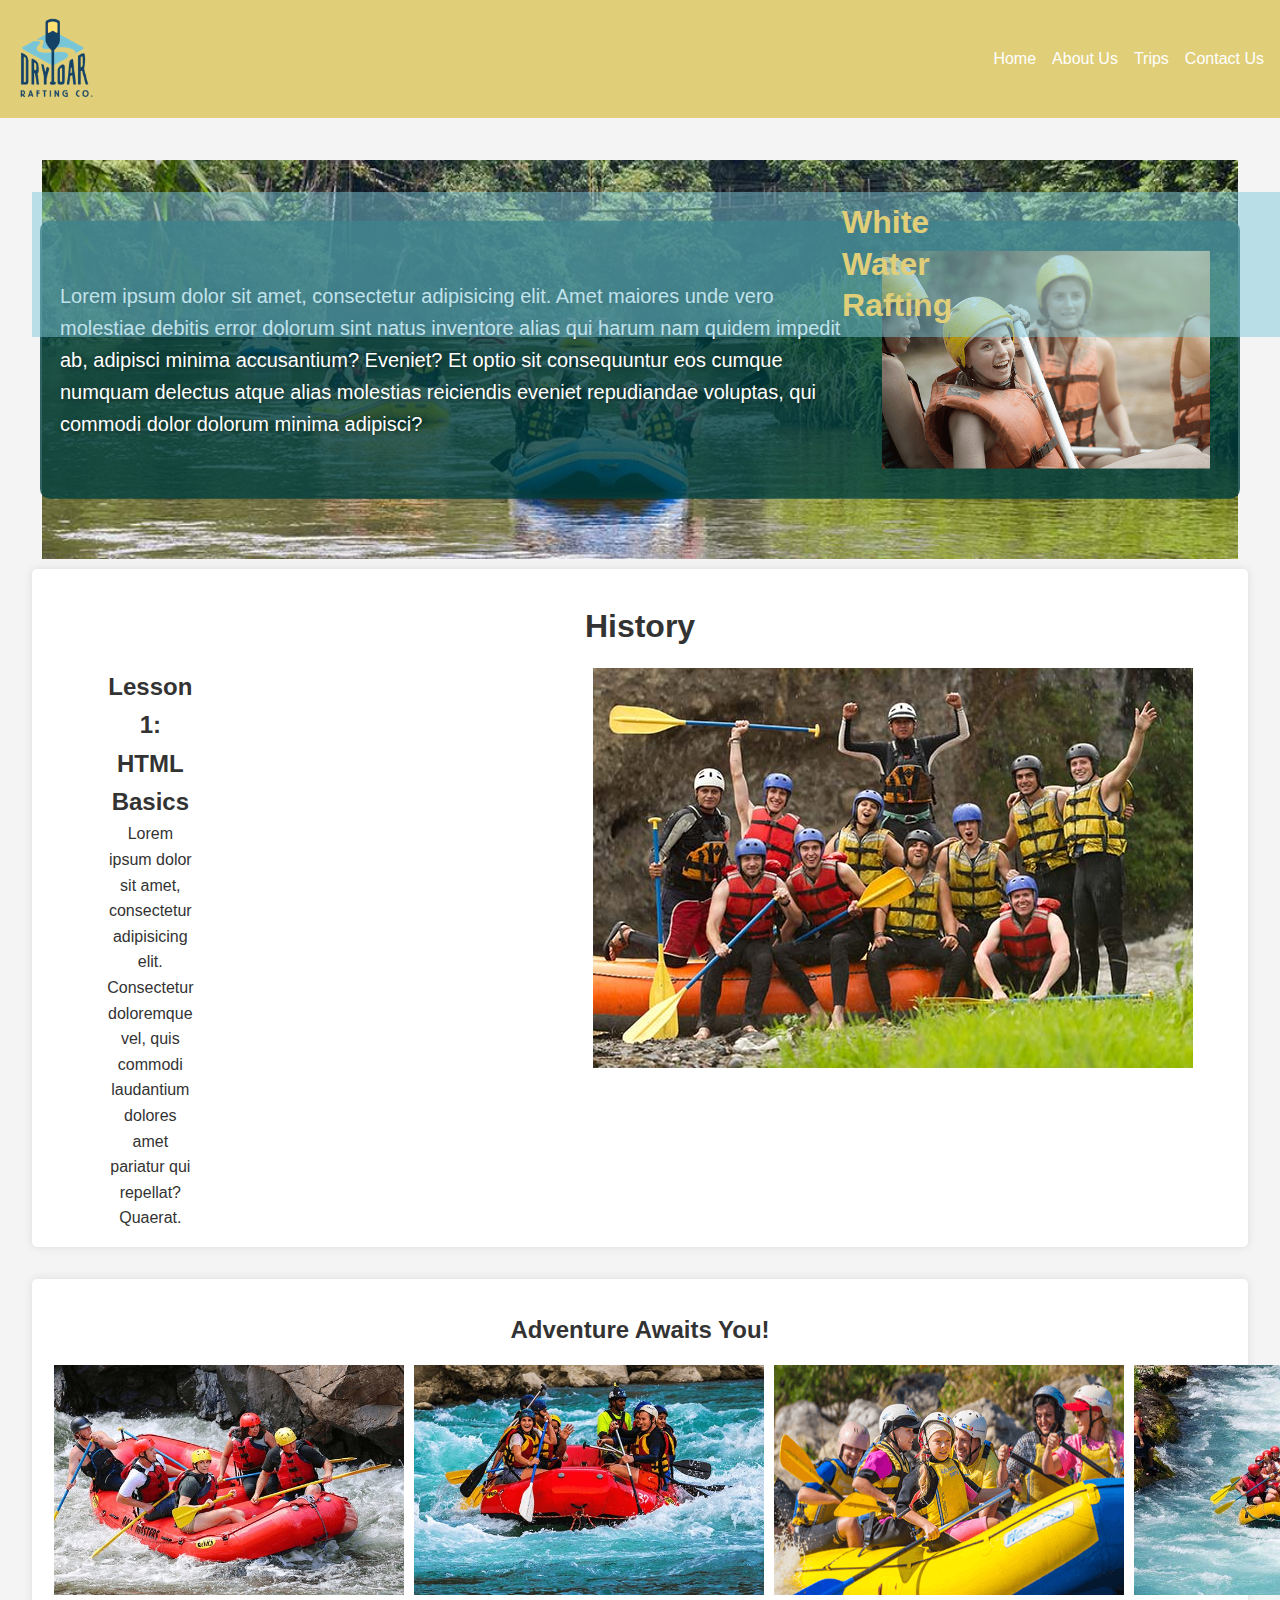
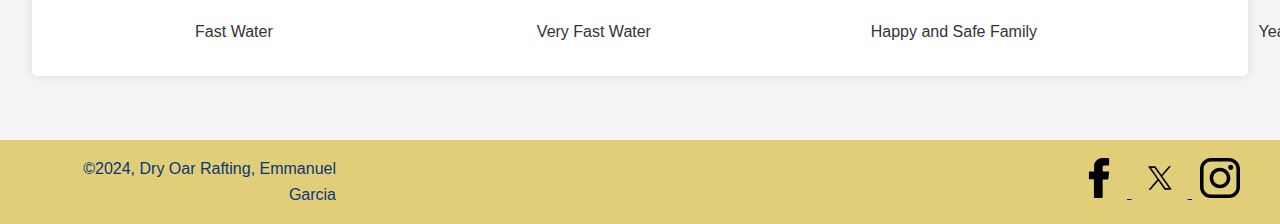
==== commit 5c79e620: "asd" ====
--- a/wwr/about.html
+++ b/wwr/about.html
@@ -13,12 +13,12 @@
     </head>
 <body>
     <header>
-        <div class="logo"> <img src="images/dryoarlogo3.png"></div>
+        <div class="logo"> <img src="images/dryoarlogo3.png" alt="logo"></div>
         <nav>
             <ul>
                 <li><a href="/home">Home</a></li>
                 <li><a href="/about.html">About Us</a></li>
-                <li><a href="trips">Trips</a></li>
+                <li><a href="/trips">Trips</a></li>
                 <li><a href="/contact.html">Contact Us</a></li>
             </ul>
         </nav>
@@ -45,7 +45,7 @@
                     <p>Lorem ipsum dolor sit amet, consectetur adipisicing elit. Consectetur doloremque vel, quis commodi laudantium dolores amet pariatur qui repellat? Quaerat.</p>
                 </div>
                 <div class="content-item">
-                    <img src="images/rafting_history.jpg">
+                    <img src="images/rafting_history.jpg" alt="History">
                 </div>
                 <div class="content-item">
                     <h2>Lesson 3: JavaScript Basics</h2>
--- a/wwr/styles/rafting.css
+++ b/wwr/styles/rafting.css
@@ -102,14 +102,14 @@
 
 .multiple_pictures img {
     width: 350px;
-    height: auto;
+    height: 230px;
     margin-right: 10px;
     align-items: center;
     justify-content: center;
 }
 
 .multiple_pictures p {
-    position: flex;
+    display: flex;
     text-align: center;
     align-items: center;
     padding: 1rem;
@@ -140,7 +140,7 @@
 }
 
 .multiple_pictures_contact p {
-    position: flex;
+    display: flex;
     text-align: center;
     align-items: center;
     padding: 1rem;
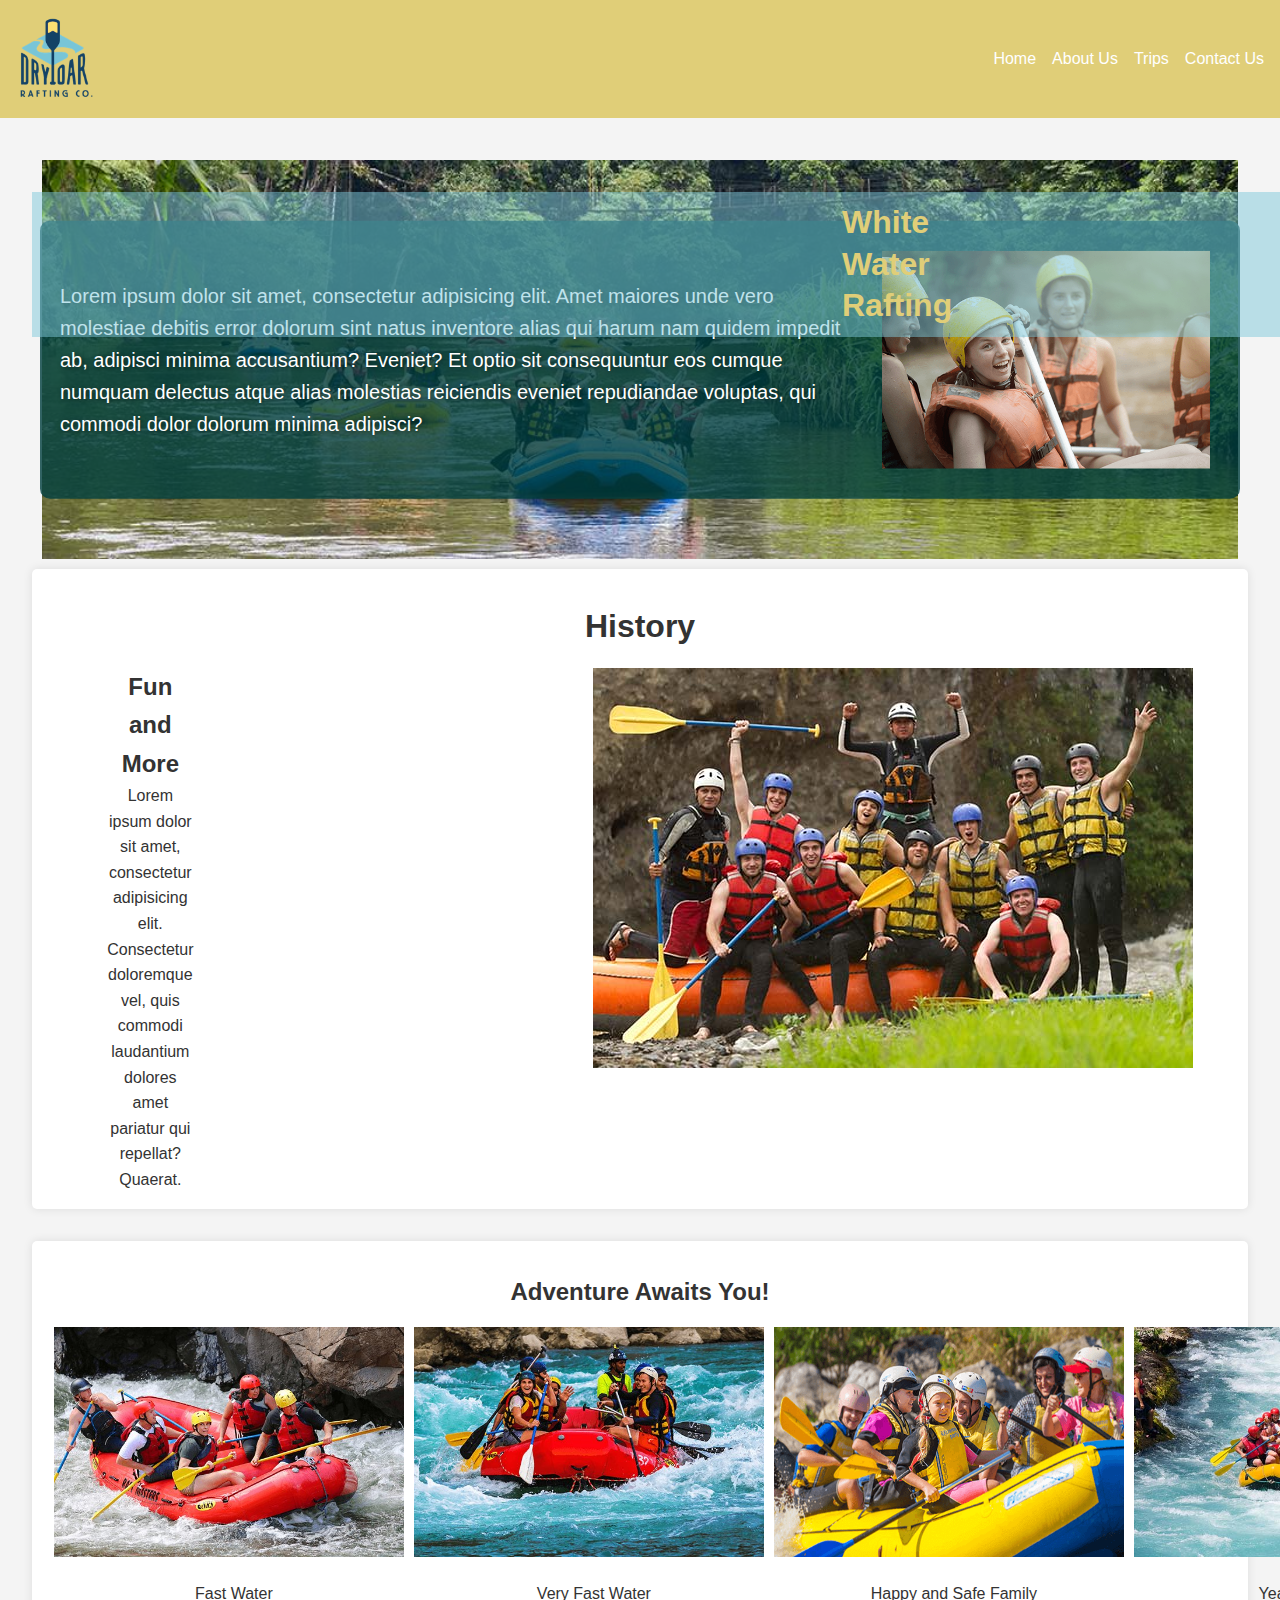
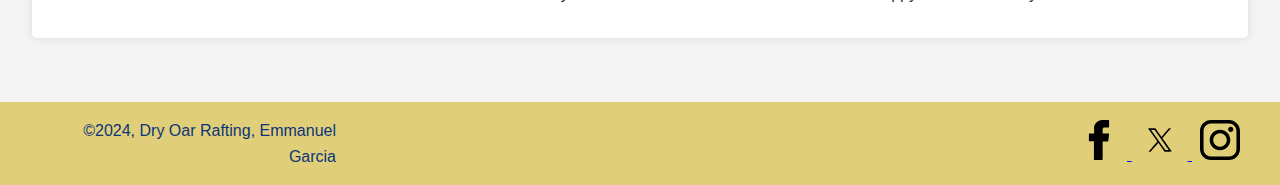
==== commit 8227e3c2: "Project" ====
--- a/wwr/about.html
+++ b/wwr/about.html
@@ -16,10 +16,10 @@
         <div class="logo"> <img src="images/dryoarlogo3.png" alt="logo"></div>
         <nav>
             <ul>
-                <li><a href="/home">Home</a></li>
-                <li><a href="/about.html">About Us</a></li>
-                <li><a href="/trips">Trips</a></li>
-                <li><a href="/contact.html">Contact Us</a></li>
+                <li><a href="index.html">Home</a></li>
+                <li><a href="about.html">About Us</a></li>
+                <li><a href="trips.html">Trips</a></li>
+                <li><a href="contact.html">Contact Us</a></li>
             </ul>
         </nav>
     </header>
@@ -41,14 +41,14 @@
             <h1>History</h1>
             <div class="content-grid">
                 <div class="content-item">
-                    <h2>Lesson 1: HTML Basics</h2>
+                    <h2>Fun and More</h2>
                     <p>Lorem ipsum dolor sit amet, consectetur adipisicing elit. Consectetur doloremque vel, quis commodi laudantium dolores amet pariatur qui repellat? Quaerat.</p>
                 </div>
                 <div class="content-item">
                     <img src="images/rafting_history.jpg" alt="History">
                 </div>
                 <div class="content-item">
-                    <h2>Lesson 3: JavaScript Basics</h2>
+                    <h2>Come Here to have Fun</h2>
                     <p>JavaScript is a programming language that can be run within web browsers...</p>
                 </div>
             </div>
--- a/wwr/styles/rafting.css
+++ b/wwr/styles/rafting.css
@@ -293,4 +293,143 @@
     width: 100%;
     height: 450px;
     border: none;
+}
+
+#newsletter-signup {
+    background: #fff;
+    padding: 1rem;
+    border-radius: 5px;
+    box-shadow: 0 0 10px rgba(0, 0, 0, 0.1);
+    margin-bottom: 2rem;
+}
+
+#newsletter-signup form {
+    display: flex;
+    flex-direction: column;
+}
+
+#newsletter-signup label {
+    margin-bottom: 0.5rem;
+}
+
+#newsletter-signup input, #newsletter-signup button {
+    margin-bottom: 1rem;
+    padding: 0.5rem;
+    border-radius: 5px;
+    border: 1px solid #ccc;
+}
+
+#newsletter-signup button {
+    background: var(--secondary-color);
+    color: #fff;
+    border: none;
+    cursor: pointer;
+}
+
+#newsletter-signup button:hover {
+    background: var(--primary-color);
+}
+
+#cta {
+    background: #fff;
+    padding: 1rem;
+    border-radius: 5px;
+    box-shadow: 0 0 10px rgba(0, 0, 0, 0.1);
+    margin-bottom: 2rem;
+    text-align: center;
+}
+
+.grid-layout {
+    display: grid;
+    grid-template-columns: 1fr 1fr;
+    gap: 1rem;
+    align-items: center; /* Aligns items vertically */
+    justify-items: center; /* Centers items horizontally */
+}
+
+.grid-item {
+    background: #fff;
+    padding: 1rem;
+    border-radius: 5px;
+    box-shadow: 0 0 10px rgba(0, 0, 0, 0.1);
+    text-align: center;
+    display: flex;
+    flex-direction: column;
+    align-items: center;
+    justify-content: center;
+}
+
+.grid-item img {
+    max-width: 500px;
+    height: 400px;
+    margin-bottom: 0.5rem;
+}
+
+.grid-item p {
+    margin-top: 0.5rem;
+}
+
+#cta-contact {
+    background: #fff;
+    padding: 1rem;
+    border-radius: 5px;
+    box-shadow: 0 0 10px rgba(0, 0, 0, 0.1);
+    text-align: center;
+    margin-bottom: 2rem;
+}
+
+#cta-contact a {
+    color: var(--primary-color);
+    text-decoration: none;
+    font-weight: bold;
+}
+
+#trip-descriptions {
+    margin-bottom: 2rem;
+}
+
+#trip-descriptions h2 {
+    text-align: center;
+}
+
+.trips-container {
+    display: flex;
+    gap: 1rem;
+    justify-content: space-between;
+}
+
+.trip {
+    background: #fff;
+    padding: 1rem;
+    border-radius: 5px;
+    box-shadow: 0 0 10px rgba(0, 0, 0, 0.1);
+    text-align: center;
+    flex: 1;
+}
+
+.trip img {
+    width: 100%;
+    height: auto;
+    border-radius: 5px;
+    margin-bottom: 0.5rem;
+}
+
+#trip-table {
+    background: #fff;
+    padding: 1rem;
+    border-radius: 5px;
+    box-shadow: 0 0 10px rgba(0, 0, 0, 0.1);
+    margin-bottom: 2rem;
+    overflow-x: auto;
+}
+
+#trip-table table {
+    width: 100%;
+    border-collapse: collapse;
+}
+
+#trip-table th, #trip-table td {
+    padding: 0.75rem;
+    text-align: left;
+    border-bottom: 1px solid #ccc;
 }